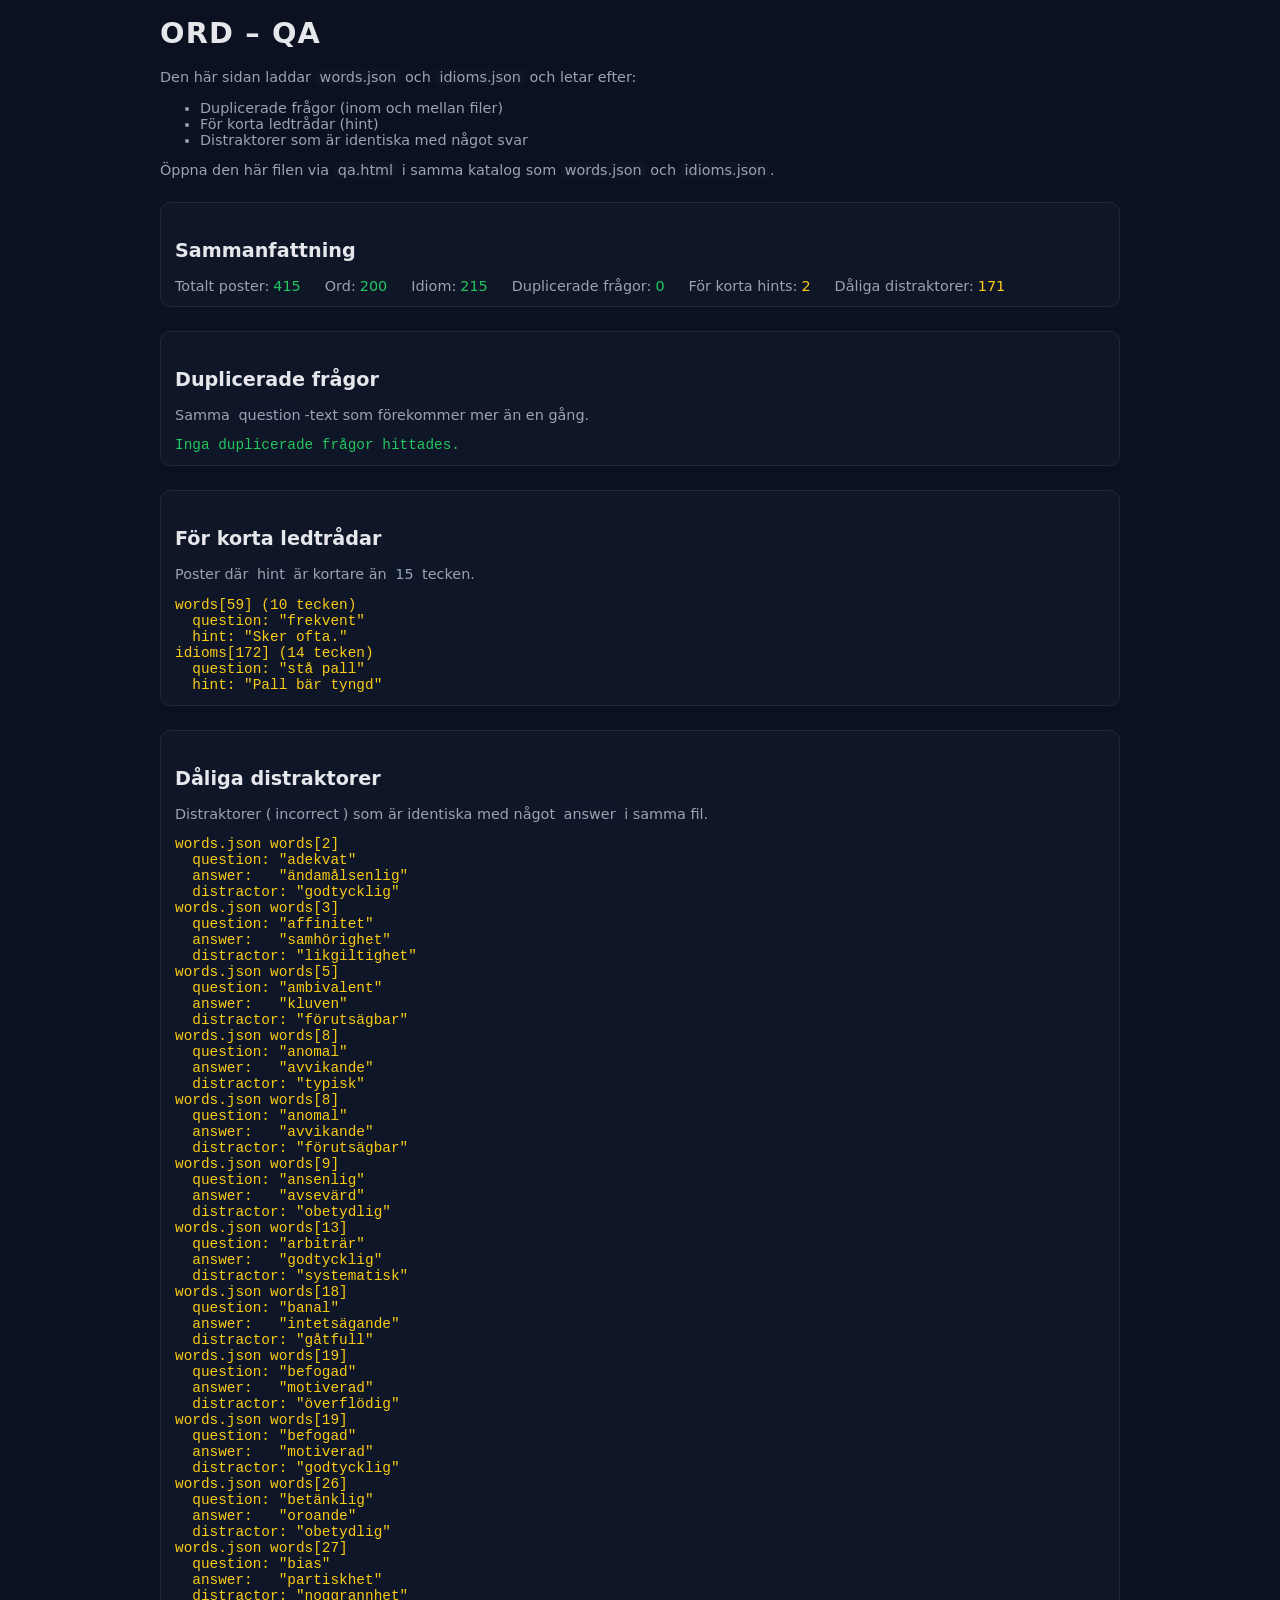
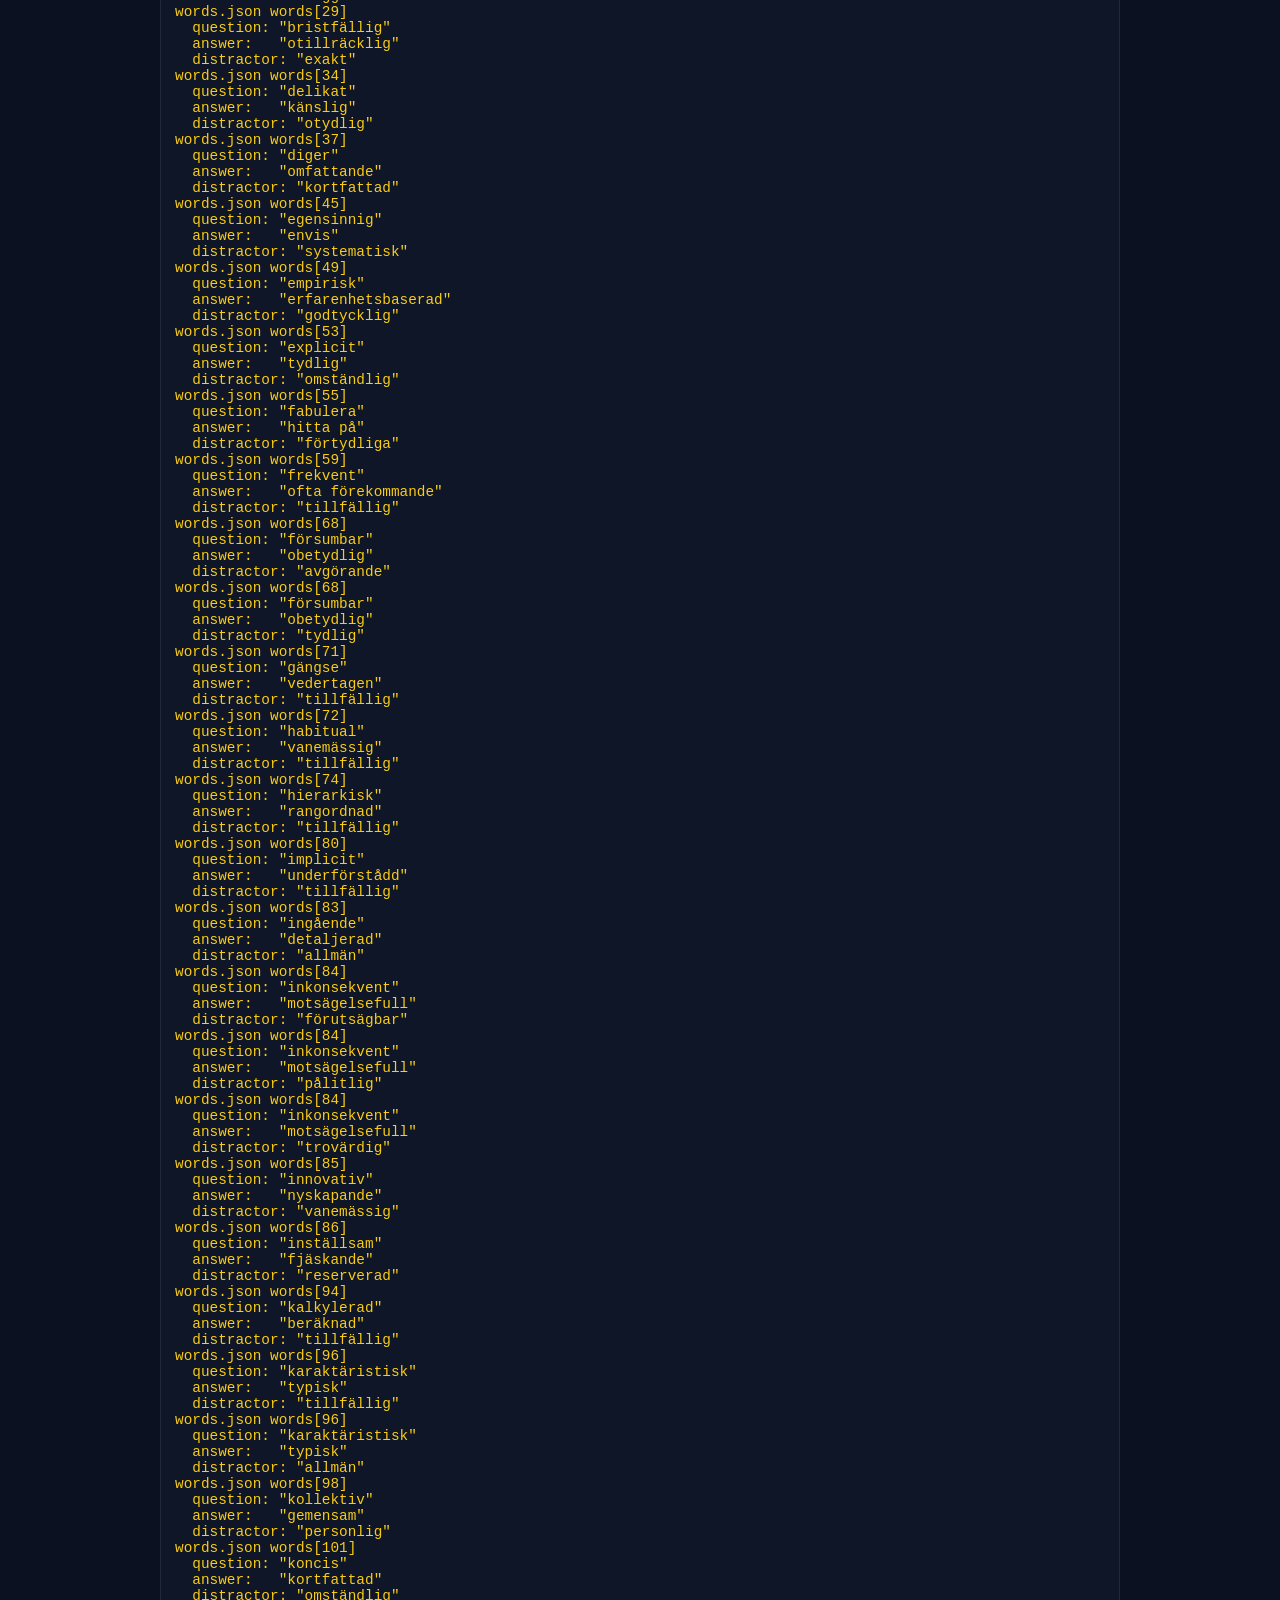
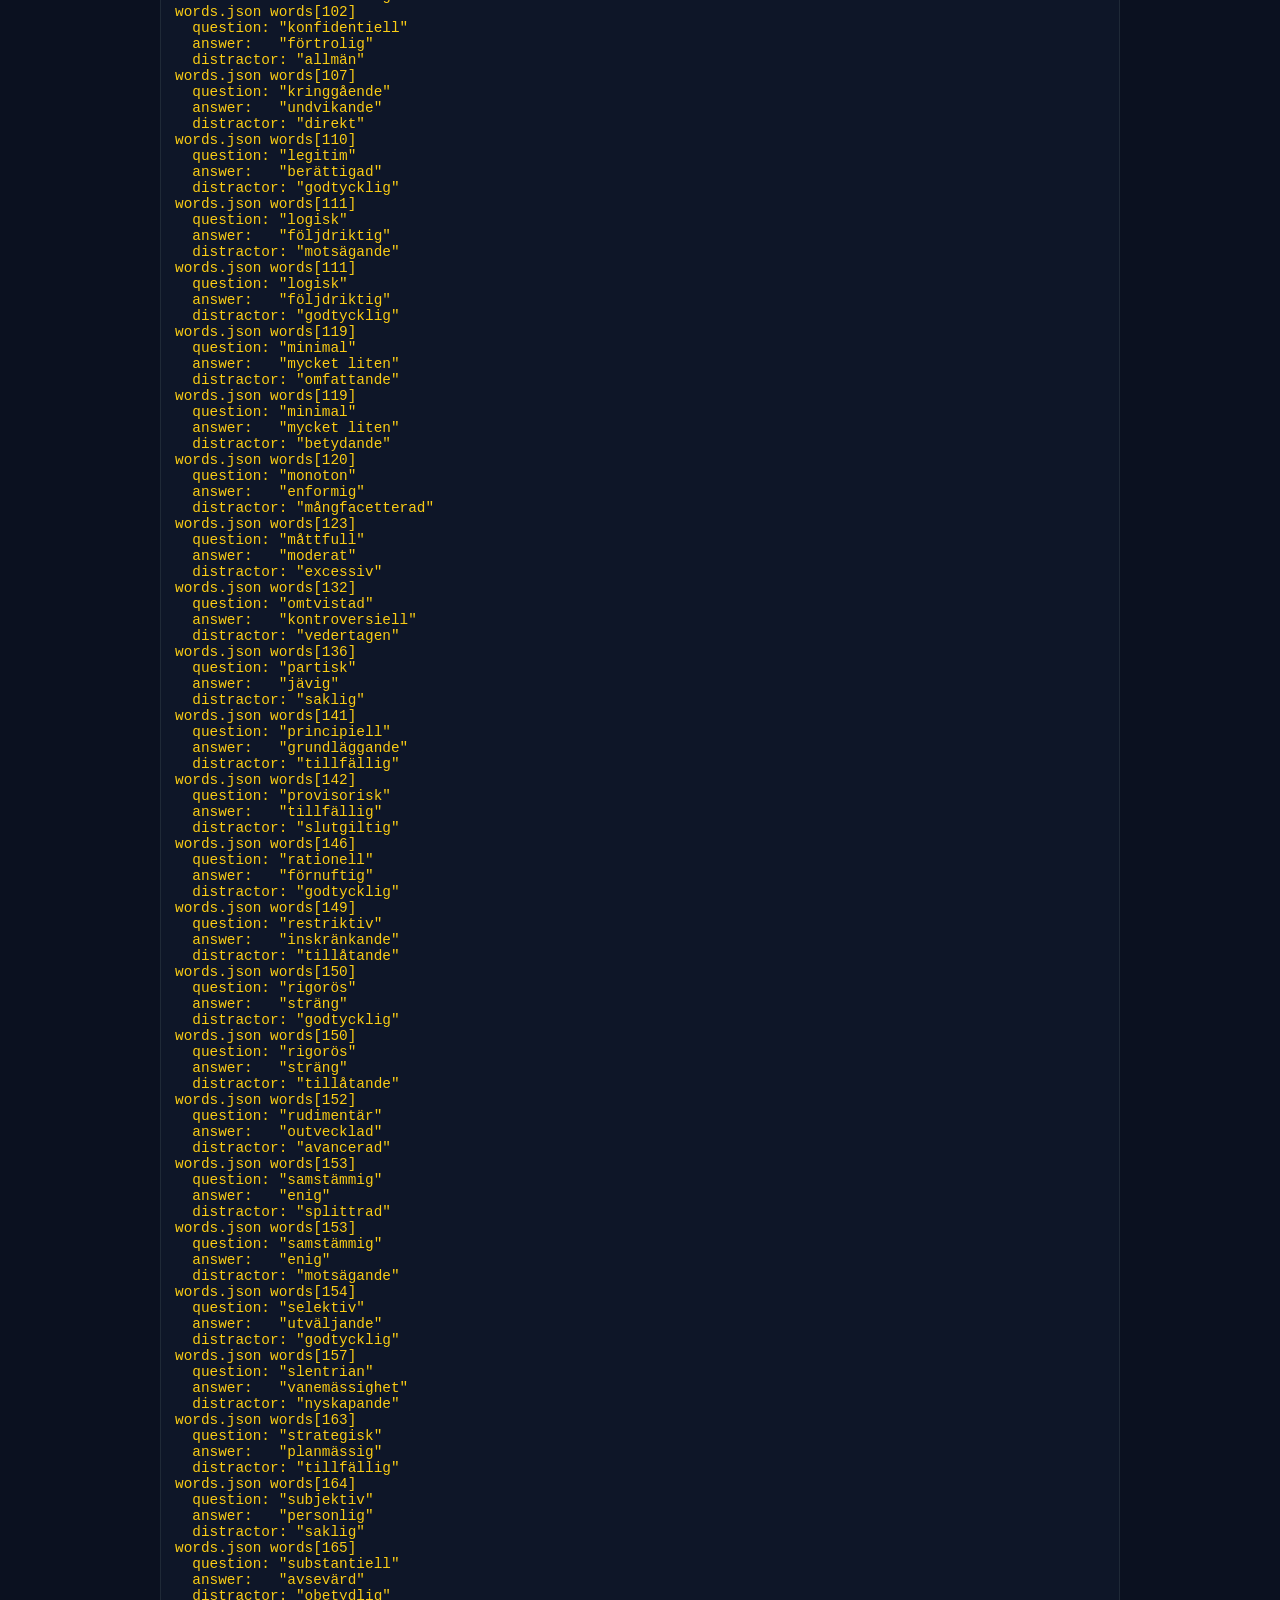
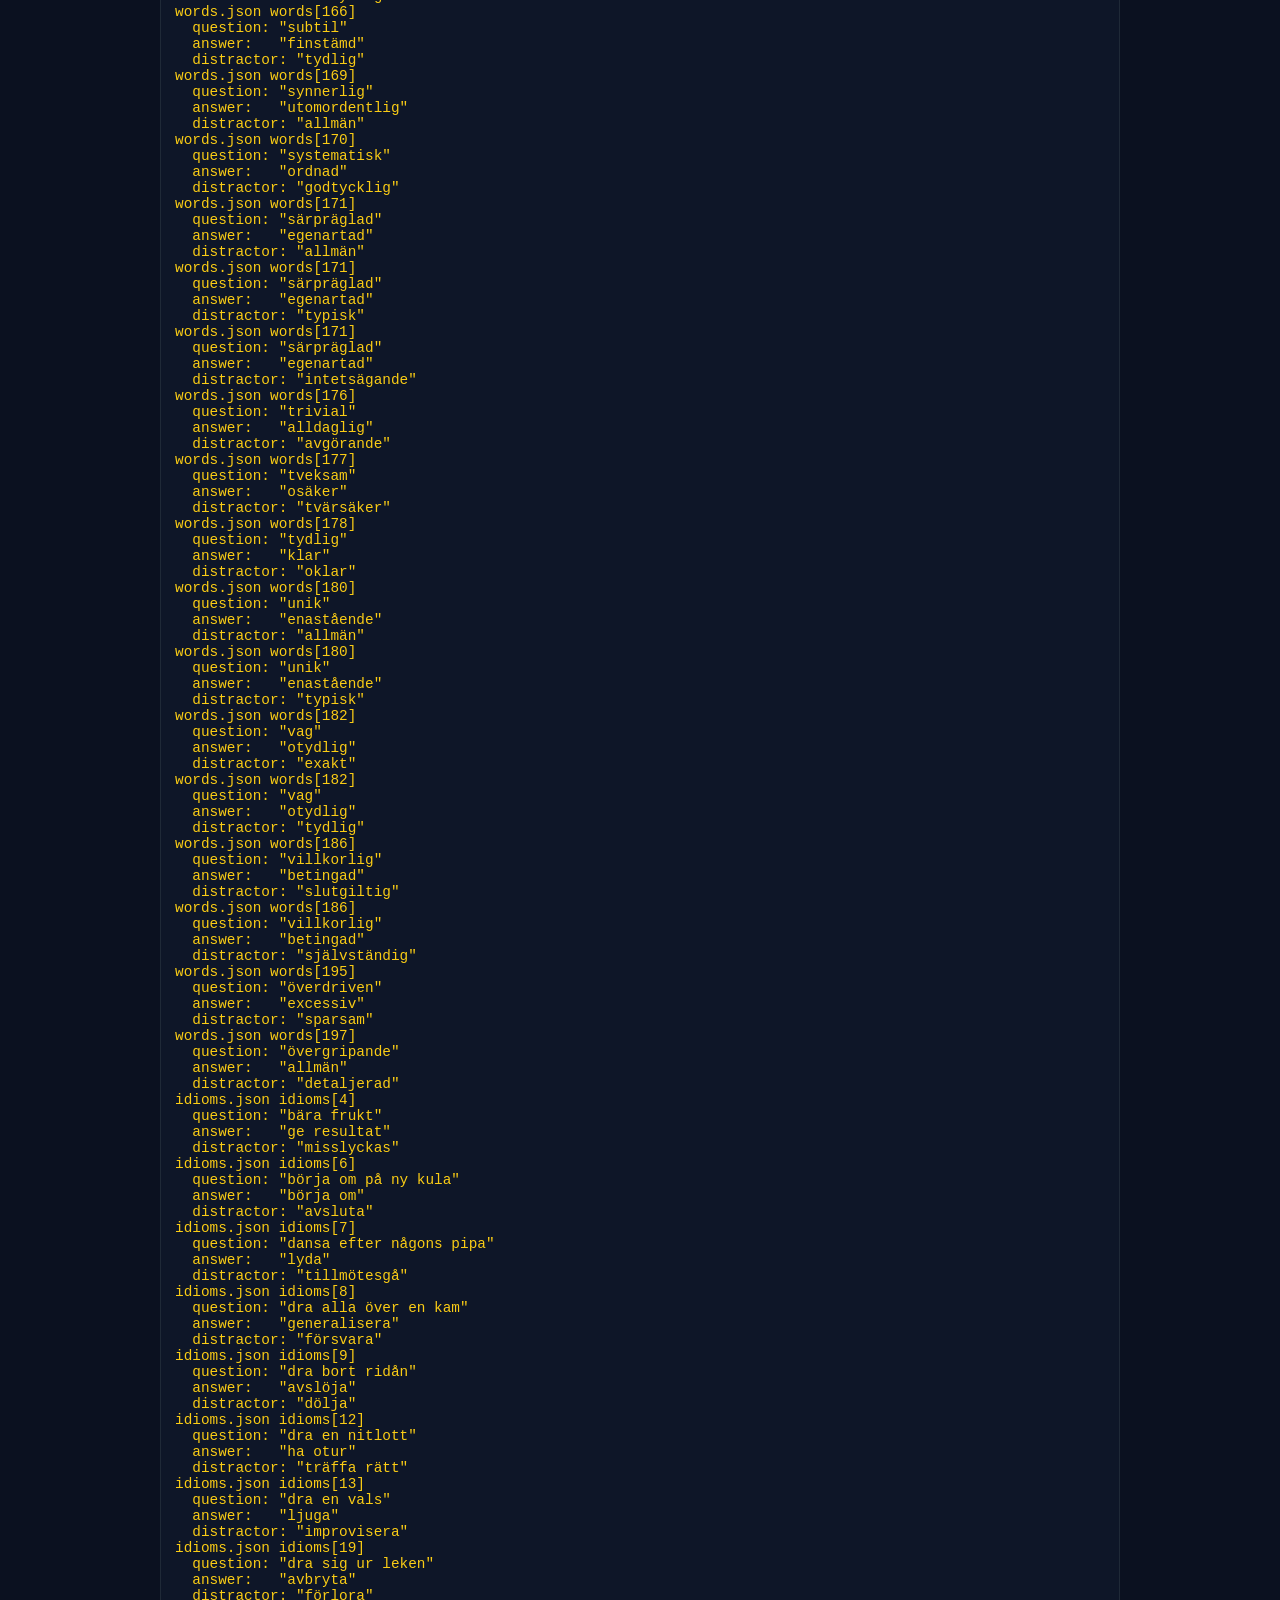
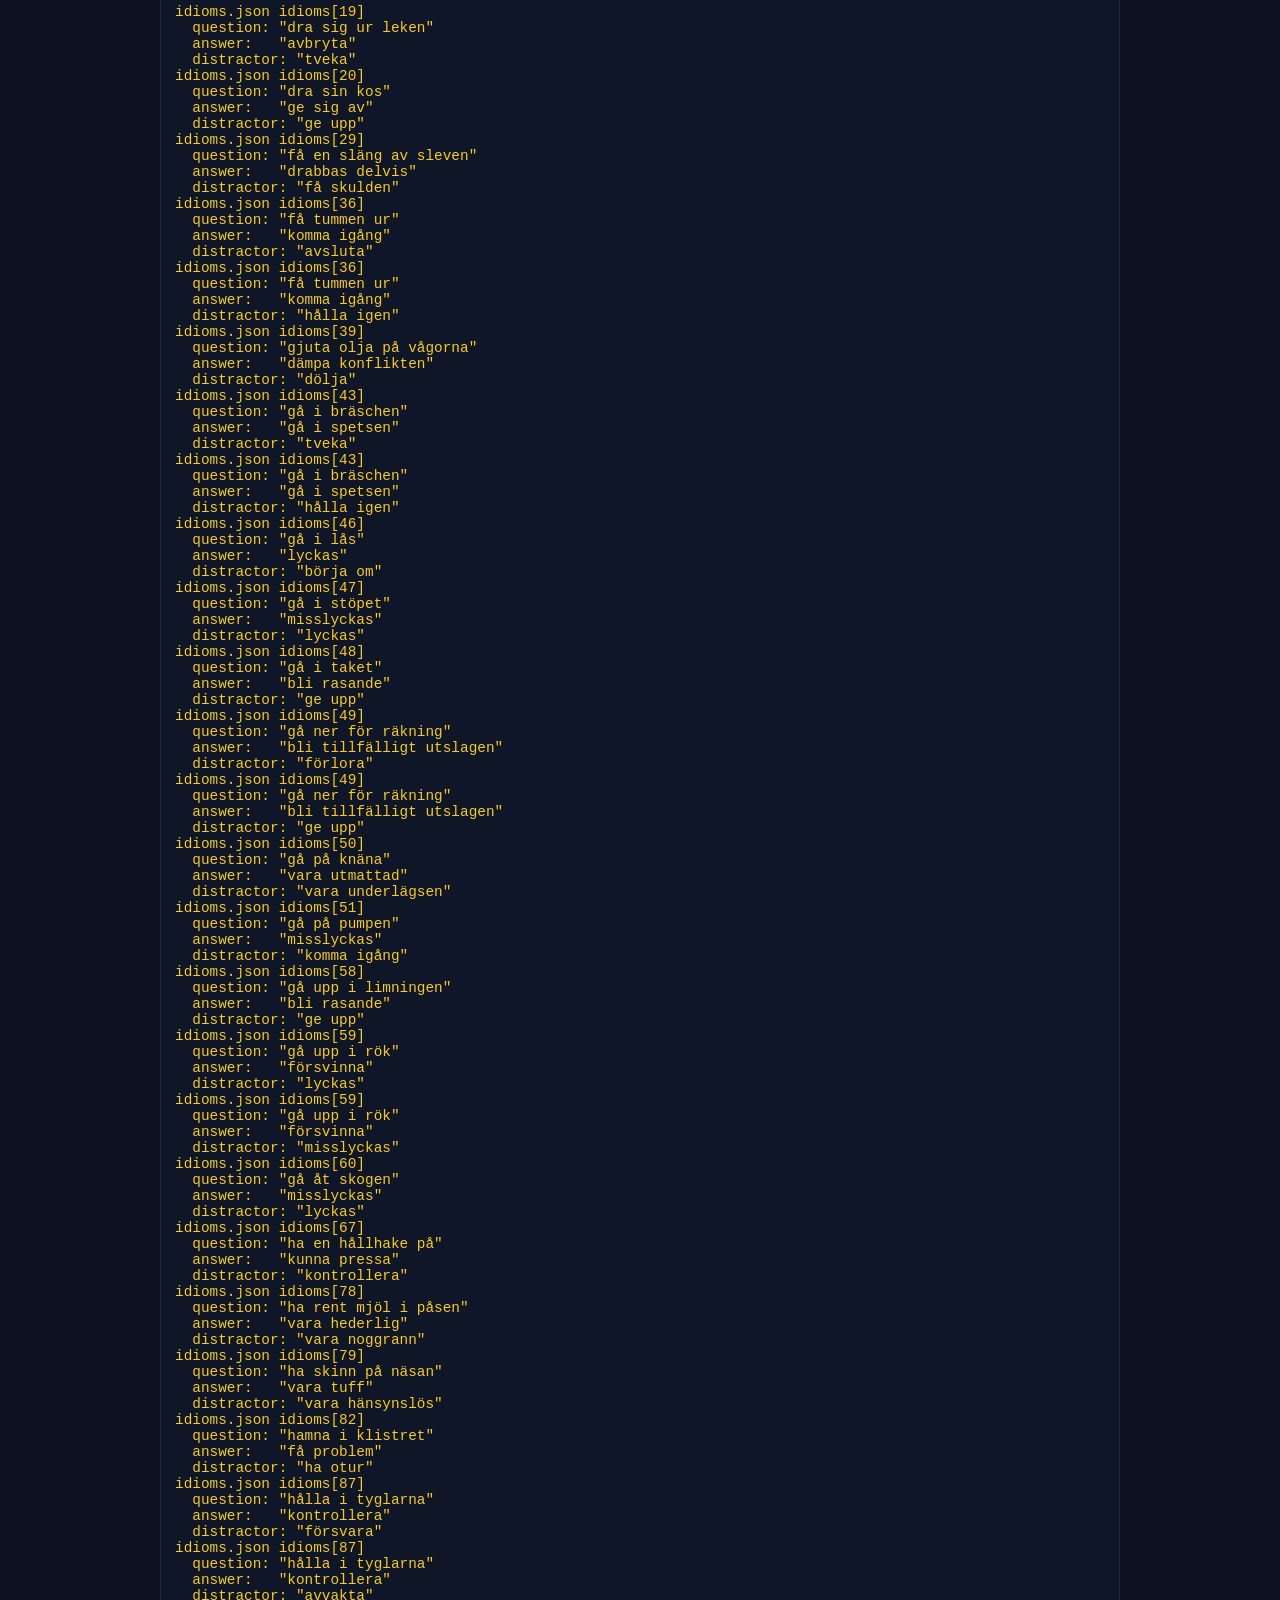
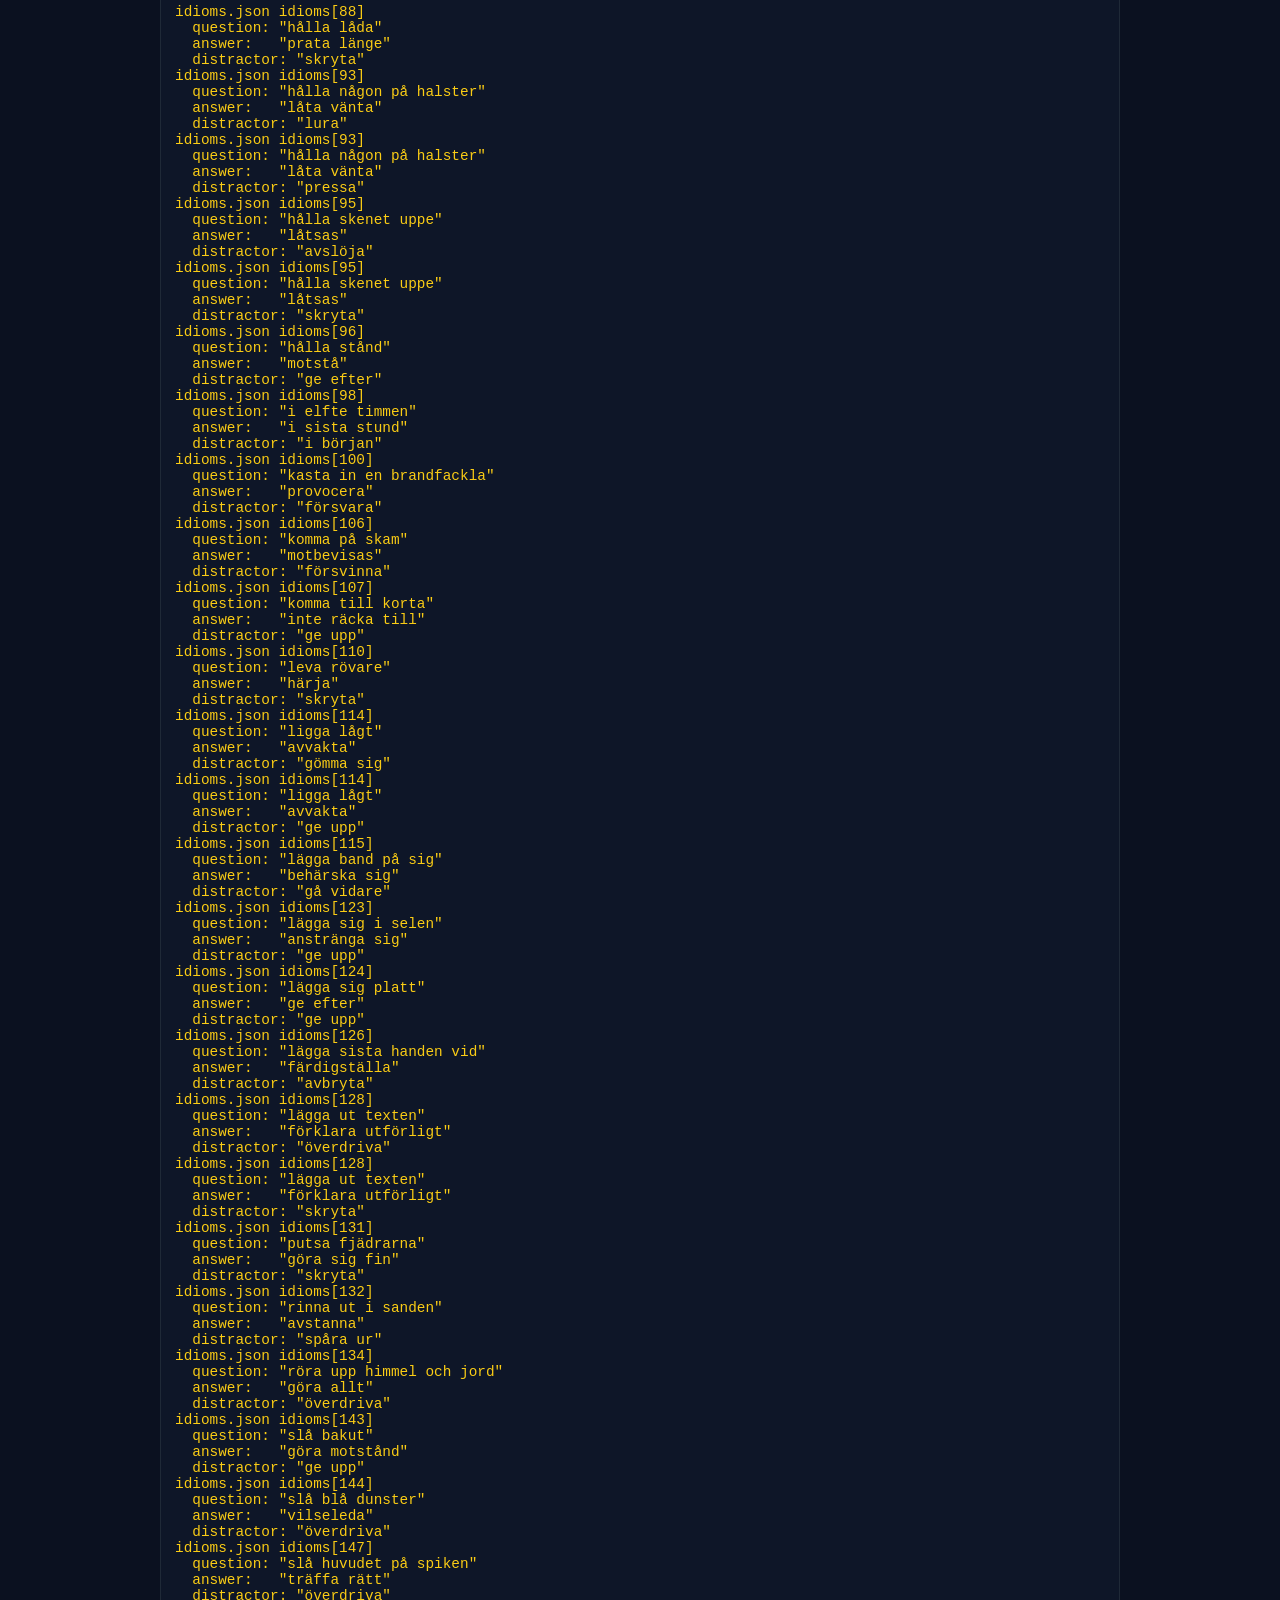
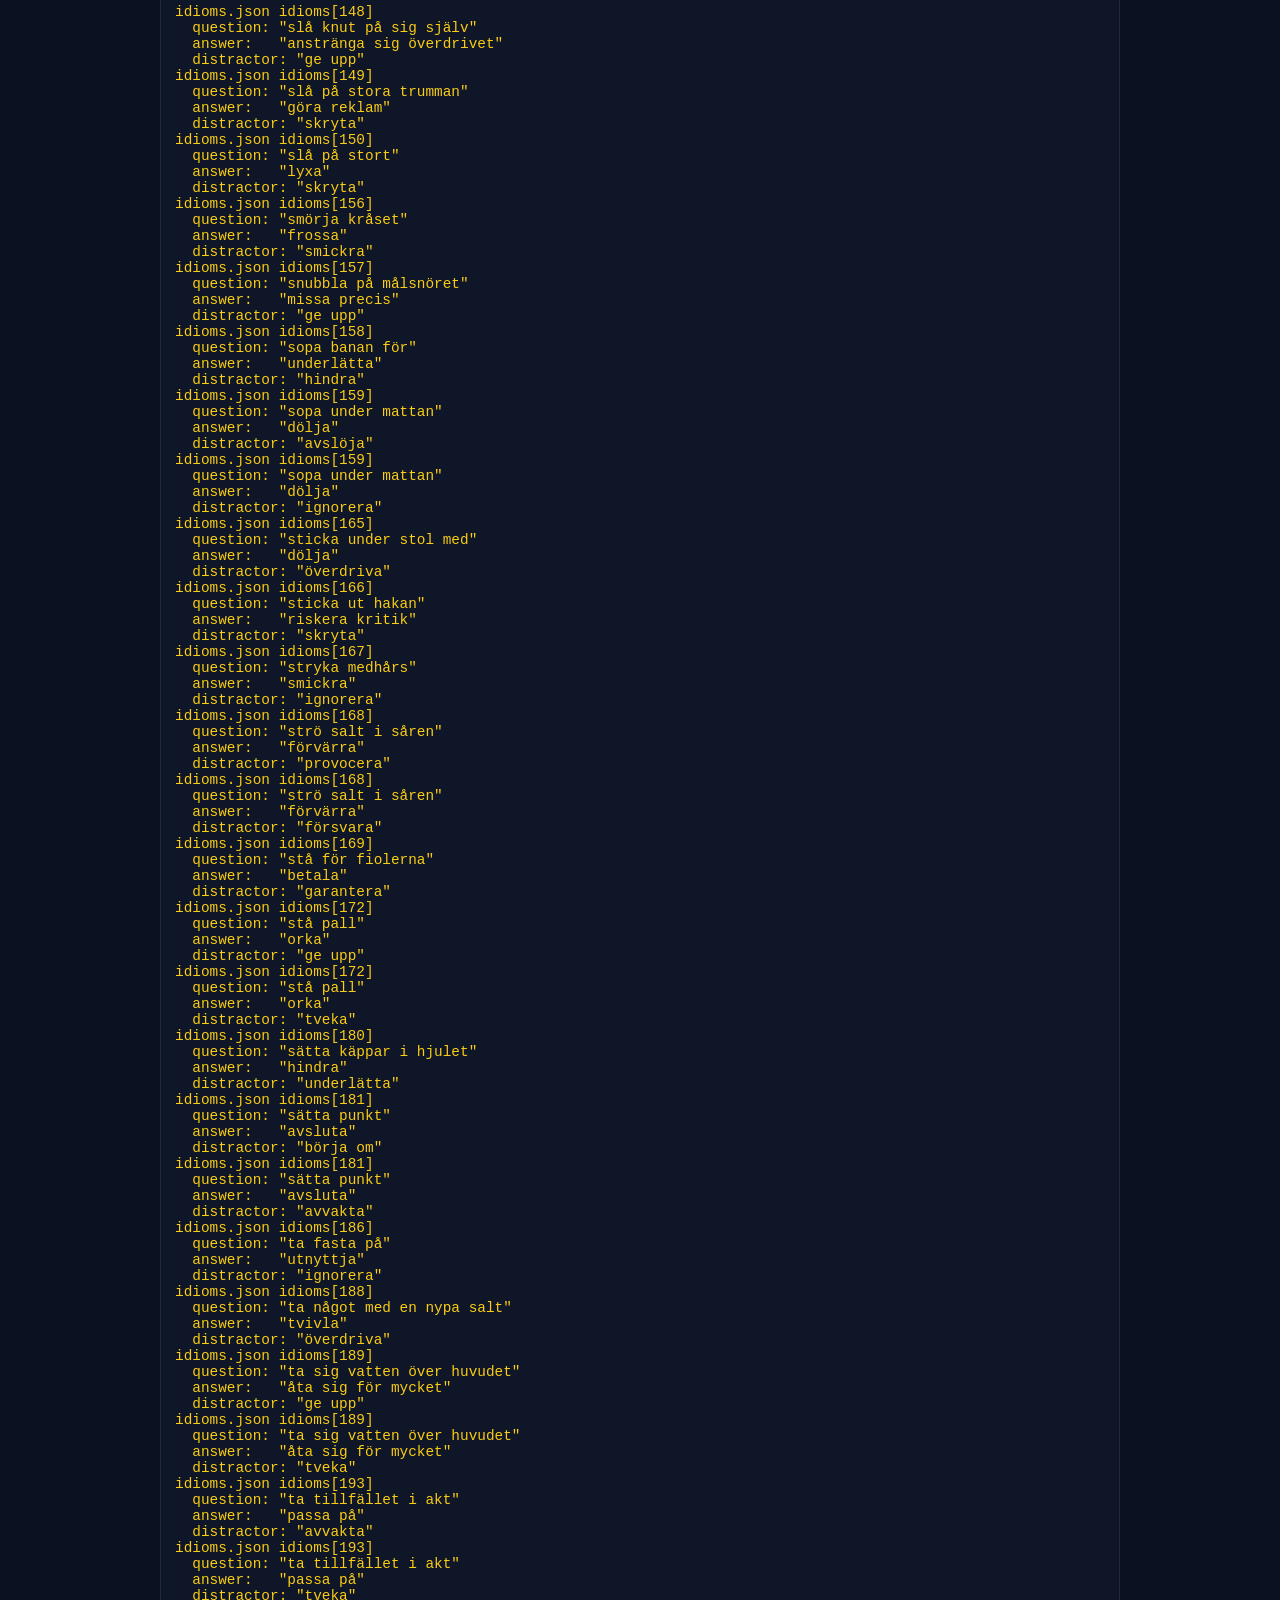
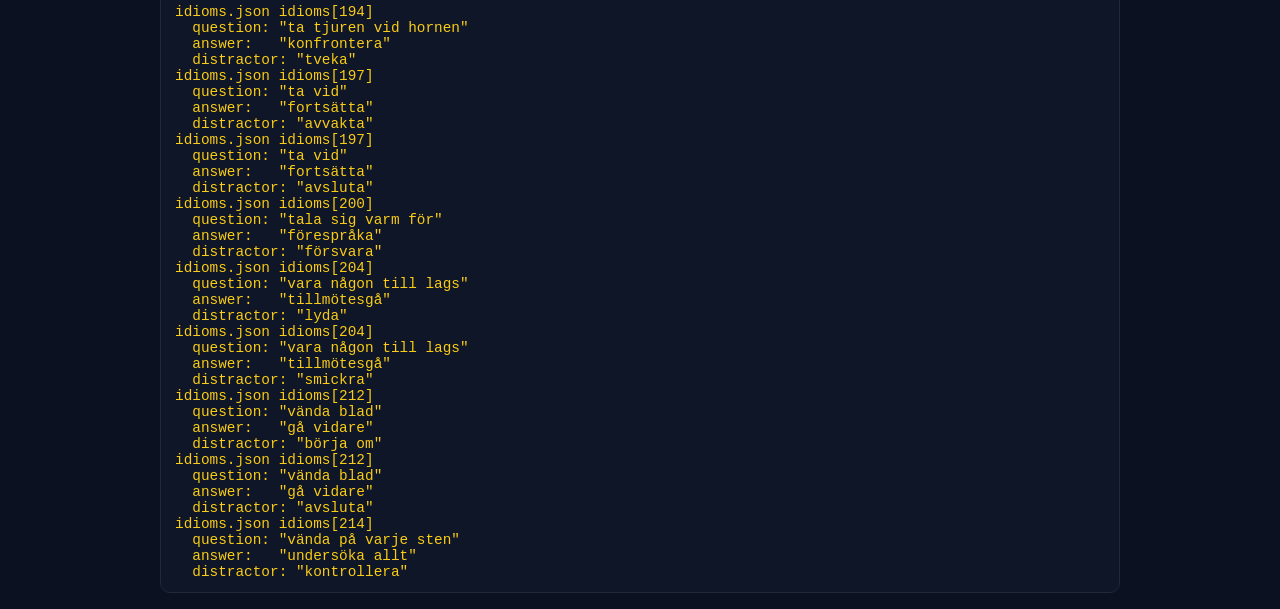
==== qa.html @ 1f2b7196 "feat: add qa.html for dataset quality checks Co-authored-by: aider (gpt-5.1) <aider@aider.chat>" ====
<!DOCTYPE html>
<html lang="sv">
<head>
  <meta charset="UTF-8" />
  <title>ORD – QA</title>
  <meta name="viewport" content="width=device-width, initial-scale=1" />
  <style>
    :root {
      font-family: system-ui, -apple-system, BlinkMacSystemFont, "SF Pro Text",
        "Segoe UI", sans-serif;
      color-scheme: light dark;
    }

    body {
      margin: 0;
      padding: 16px;
      background: #0b1120;
      color: #e5e7eb;
    }

    main {
      max-width: 960px;
      margin: 0 auto;
    }

    h1 {
      margin-top: 0;
      font-size: 1.8rem;
      letter-spacing: 0.04em;
    }

    h2 {
      margin-top: 1.5rem;
      font-size: 1.2rem;
    }

    .muted {
      color: #9ca3af;
      font-size: 0.9rem;
    }

    .section {
      margin-top: 1.5rem;
      padding: 12px 14px;
      border-radius: 10px;
      background: rgba(15, 23, 42, 0.9);
      border: 1px solid #1f2937;
    }

    pre {
      white-space: pre-wrap;
      word-break: break-word;
      font-family: ui-monospace, SFMono-Regular, Menlo, Monaco, Consolas,
        "Liberation Mono", "Courier New", monospace;
      font-size: 0.9rem;
      margin: 0.5rem 0 0;
    }

    .ok {
      color: #22c55e;
    }

    .warn {
      color: #facc15;
    }

    .error {
      color: #f97373;
    }

    code {
      font-family: inherit;
      background: rgba(15, 23, 42, 0.8);
      padding: 0 4px;
      border-radius: 4px;
    }

    .summary-list {
      list-style: none;
      padding-left: 0;
      margin: 0.5rem 0 0;
      display: flex;
      flex-wrap: wrap;
      gap: 0.75rem 1.5rem;
      font-size: 0.9rem;
    }

    .summary-list li span.label {
      color: #9ca3af;
      margin-right: 0.25rem;
    }

    a {
      color: #60a5fa;
    }

    .loading {
      color: #e5e7eb;
    }
  </style>
</head>
<body>
  <main>
    <header>
      <h1>ORD – QA</h1>
      <p class="muted">
        Den här sidan laddar <code>words.json</code> och <code>idioms.json</code> och
        letar efter:
      </p>
      <ul class="muted">
        <li>Duplicerade frågor (inom och mellan filer)</li>
        <li>För korta ledtrådar (hint)</li>
        <li>Distraktorer som är identiska med något svar</li>
      </ul>
      <p class="muted">
        Öppna den här filen via <code>qa.html</code> i samma katalog som
        <code>words.json</code> och <code>idioms.json</code>.
      </p>
    </header>

    <section class="section">
      <h2>Sammanfattning</h2>
      <ul id="summary" class="summary-list">
        <li class="loading">Laddar data…</li>
      </ul>
    </section>

    <section class="section">
      <h2>Duplicerade frågor</h2>
      <p class="muted">
        Samma <code>question</code>-text som förekommer mer än en gång.
      </p>
      <pre id="duplicates">Laddar…</pre>
    </section>

    <section class="section">
      <h2>För korta ledtrådar</h2>
      <p class="muted">
        Poster där <code>hint</code> är kortare än
        <code><span id="hintThresholdLabel">15</span></code> tecken.
      </p>
      <pre id="shortHints">Laddar…</pre>
    </section>

    <section class="section">
      <h2>Dåliga distraktorer</h2>
      <p class="muted">
        Distraktorer (<code>incorrect</code>) som är identiska med något
        <code>answer</code> i samma fil.
      </p>
      <pre id="badDistractors">Laddar…</pre>
    </section>
  </main>

  <script>
    (function () {
      const HINT_MIN_LENGTH = 15;

      const summaryEl = document.getElementById("summary");
      const duplicatesEl = document.getElementById("duplicates");
      const shortHintsEl = document.getElementById("shortHints");
      const badDistractorsEl = document.getElementById("badDistractors");
      const hintThresholdLabel = document.getElementById("hintThresholdLabel");
      hintThresholdLabel.textContent = String(HINT_MIN_LENGTH);

      function formatList(items) {
        if (!items || items.length === 0) return "";
        return items.join("\n");
      }

      function loadAll() {
        return Promise.all([
          fetch("words.json").then((r) => {
            if (!r.ok) throw new Error("Failed to load words.json");
            return r.json();
          }),
          fetch("idioms.json").then((r) => {
            if (!r.ok) throw new Error("Failed to load idioms.json");
            return r.json();
          }),
        ]).then(([words, idioms]) => ({ words, idioms }));
      }

      function normalizeItem(item, source, index) {
        return {
          source,
          index,
          question: (item.question || "").trim(),
          answer: (item.answer || "").trim(),
          hint: (item.hint || "").trim(),
          incorrect: Array.isArray(item.incorrect)
            ? item.incorrect.map((s) => (s || "").trim())
            : [],
        };
      }

      function findDuplicates(allItems) {
        const map = new Map();
        for (const item of allItems) {
          const key = item.question.toLowerCase();
          if (!key) continue;
          if (!map.has(key)) map.set(key, []);
          map.get(key).push(item);
        }

        const result = [];
        for (const [key, items] of map.entries()) {
          if (items.length > 1) {
            result.push({ question: items[0].question, items });
          }
        }
        return result;
      }

      function findShortHints(allItems, minLength) {
        return allItems.filter(
          (item) => !item.hint || item.hint.length < minLength
        );
      }

      function findBadDistractors(items) {
        const answers = new Set(
          items
            .map((i) => i.answer.toLowerCase())
            .filter((a) => a && a.length > 0)
        );

        const issues = [];
        for (const item of items) {
          for (const inc of item.incorrect) {
            if (!inc) continue;
            if (answers.has(inc.toLowerCase())) {
              issues.push({
                source: item.source,
                index: item.index,
                question: item.question,
                answer: item.answer,
                distractor: inc,
              });
            }
          }
        }
        return issues;
      }

      function renderSummary({
        words,
        idioms,
        dupes,
        shortHints,
        badDistractorsWords,
        badDistractorsIdioms,
      }) {
        const totalWords = words.length;
        const totalIdioms = idioms.length;
        const total = totalWords + totalIdioms;

        const totalDupes = dupes.length;
        const totalShortHints = shortHints.length;
        const totalBadDistractors =
          badDistractorsWords.length + badDistractorsIdioms.length;

        const nf = new Intl.NumberFormat("sv-SE");

        summaryEl.innerHTML = "";
        const items = [
          {
            label: "Totalt poster",
            value: nf.format(total),
            cls: "ok",
          },
          {
            label: "Ord",
            value: nf.format(totalWords),
            cls: "ok",
          },
          {
            label: "Idiom",
            value: nf.format(totalIdioms),
            cls: "ok",
          },
          {
            label: "Duplicerade frågor",
            value: nf.format(totalDupes),
            cls: totalDupes === 0 ? "ok" : "error",
          },
          {
            label: "För korta hints",
            value: nf.format(totalShortHints),
            cls: totalShortHints === 0 ? "ok" : "warn",
          },
          {
            label: "Dåliga distraktorer",
            value: nf.format(totalBadDistractors),
            cls: totalBadDistractors === 0 ? "ok" : "warn",
          },
        ];

        for (const item of items) {
          const li = document.createElement("li");
          const labelSpan = document.createElement("span");
          labelSpan.className = "label";
          labelSpan.textContent = item.label + ":";

          const valueSpan = document.createElement("span");
          valueSpan.className = item.cls;
          valueSpan.textContent = item.value;

          li.appendChild(labelSpan);
          li.appendChild(valueSpan);
          summaryEl.appendChild(li);
        }
      }

      function renderDuplicates(dupes) {
        if (!dupes.length) {
          duplicatesEl.textContent = "Inga duplicerade frågor hittades.";
          duplicatesEl.className = "ok";
          return;
        }

        const lines = [];
        for (const group of dupes) {
          lines.push(`Fråga: "${group.question}"`);
          for (const item of group.items) {
            lines.push(
              `  - ${item.source}[${item.index}] answer="${item.answer}"`
            );
          }
          lines.push("");
        }
        duplicatesEl.textContent = formatList(lines);
        duplicatesEl.className = "error";
      }

      function renderShortHints(items) {
        if (!items.length) {
          shortHintsEl.textContent = "Inga för korta hints hittades.";
          shortHintsEl.className = "ok";
          return;
        }

        const lines = items.map(
          (item) =>
            `${item.source}[${item.index}] (${item.hint.length} tecken)\n` +
            `  question: "${item.question}"\n` +
            `  hint: "${item.hint}"`
        );
        shortHintsEl.textContent = formatList(lines);
        shortHintsEl.className = "warn";
      }

      function renderBadDistractors(wordsIssues, idiomsIssues) {
        const all = [
          ...wordsIssues.map((i) => ({ ...i, file: "words.json" })),
          ...idiomsIssues.map((i) => ({ ...i, file: "idioms.json" })),
        ];

        if (!all.length) {
          badDistractorsEl.textContent =
            "Inga distraktorer som matchar svar hittades.";
          badDistractorsEl.className = "ok";
          return;
        }

        const lines = all.map(
          (i) =>
            `${i.file} ${i.source}[${i.index}]\n` +
            `  question: "${i.question}"\n` +
            `  answer:   "${i.answer}"\n` +
            `  distractor: "${i.distractor}"`
        );
        badDistractorsEl.textContent = formatList(lines);
        badDistractorsEl.className = "warn";
      }

      loadAll()
        .then(({ words, idioms }) => {
          const normWords = words.map((w, idx) =>
            normalizeItem(w, "words", idx)
          );
          const normIdioms = idioms.map((w, idx) =>
            normalizeItem(w, "idioms", idx)
          );
          const allItems = [...normWords, ...normIdioms];

          const dupes = findDuplicates(allItems);
          const shortHints = findShortHints(allItems, HINT_MIN_LENGTH);
          const badDistractorsWords = findBadDistractors(normWords);
          const badDistractorsIdioms = findBadDistractors(normIdioms);

          renderSummary({
            words: normWords,
            idioms: normIdioms,
            dupes,
            shortHints,
            badDistractorsWords,
            badDistractorsIdioms,
          });
          renderDuplicates(dupes);
          renderShortHints(shortHints);
          renderBadDistractors(badDistractorsWords, badDistractorsIdioms);
        })
        .catch((err) => {
          const msg =
            "Kunde inte ladda words.json/idioms.json.\n" +
            "Kontrollera att qa.html ligger i samma katalog.\n\n" +
            String(err);
          duplicatesEl.textContent = msg;
          shortHintsEl.textContent = msg;
          badDistractorsEl.textContent = msg;
          summaryEl.innerHTML = "";
          const li = document.createElement("li");
          li.textContent = "Fel vid laddning av data.";
          li.className = "error";
          summaryEl.appendChild(li);
        });
    })();
  </script>
</body>
</html>
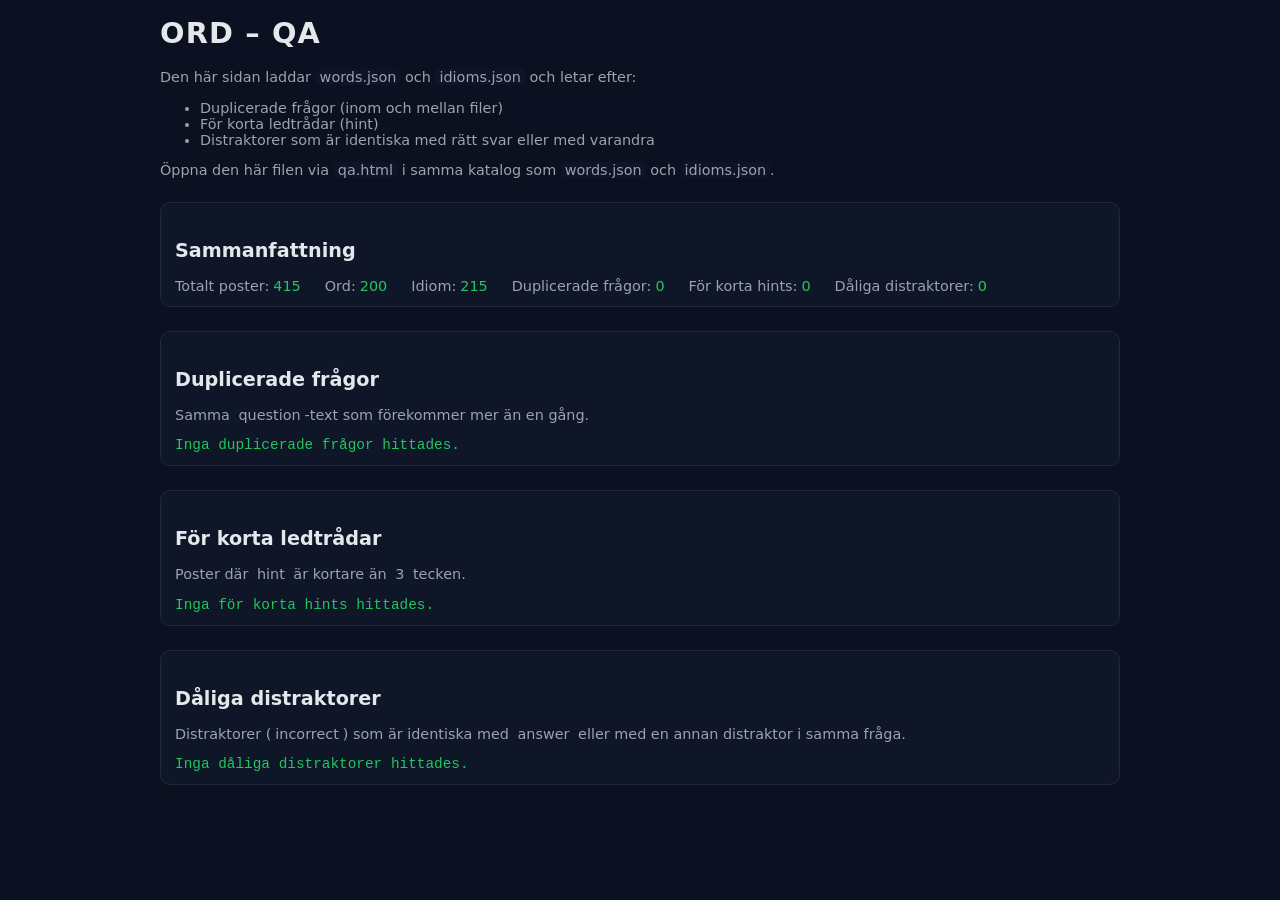
==== commit 239a4265: "fix: adjust QA rules for hint length and per-question distractors Co-authored-by: aider (gpt-5.1) <a" ====
--- a/qa.html
+++ b/qa.html
@@ -110,7 +110,7 @@
       <ul class="muted">
         <li>Duplicerade frågor (inom och mellan filer)</li>
         <li>För korta ledtrådar (hint)</li>
-        <li>Distraktorer som är identiska med något svar</li>
+        <li>Distraktorer som är identiska med rätt svar eller med varandra</li>
       </ul>
       <p class="muted">
         Öppna den här filen via <code>qa.html</code> i samma katalog som
@@ -137,7 +137,7 @@
       <h2>För korta ledtrådar</h2>
       <p class="muted">
         Poster där <code>hint</code> är kortare än
-        <code><span id="hintThresholdLabel">15</span></code> tecken.
+        <code><span id="hintThresholdLabel">3</span></code> tecken.
       </p>
       <pre id="shortHints">Laddar…</pre>
     </section>
@@ -145,8 +145,8 @@
     <section class="section">
       <h2>Dåliga distraktorer</h2>
       <p class="muted">
-        Distraktorer (<code>incorrect</code>) som är identiska med något
-        <code>answer</code> i samma fil.
+        Distraktorer (<code>incorrect</code>) som är identiska med
+        <code>answer</code> eller med en annan distraktor i samma fråga.
       </p>
       <pre id="badDistractors">Laddar…</pre>
     </section>
@@ -154,7 +154,7 @@
 
   <script>
     (function () {
-      const HINT_MIN_LENGTH = 15;
+      const HINT_MIN_LENGTH = 3;
 
       const summaryEl = document.getElementById("summary");
       const duplicatesEl = document.getElementById("duplicates");
@@ -218,28 +218,51 @@
         );
       }
 
+      // Distractors are bad if:
+      // - identical to the answer for that item, OR
+      // - identical to another distractor within the same item.
       function findBadDistractors(items) {
-        const answers = new Set(
-          items
-            .map((i) => i.answer.toLowerCase())
-            .filter((a) => a && a.length > 0)
-        );
-
         const issues = [];
+
         for (const item of items) {
+          const answerLower = item.answer.toLowerCase();
+          const seenDistractors = new Map(); // lowercased -> original text
+
           for (const inc of item.incorrect) {
             if (!inc) continue;
-            if (answers.has(inc.toLowerCase())) {
+            const incLower = inc.toLowerCase();
+
+            // Same as answer?
+            if (answerLower && incLower === answerLower) {
               issues.push({
                 source: item.source,
                 index: item.index,
                 question: item.question,
                 answer: item.answer,
                 distractor: inc,
+                reason: "matchar answer",
               });
+              continue;
+            }
+
+            // Duplicate distractor within the same question?
+            if (seenDistractors.has(incLower)) {
+              issues.push({
+                source: item.source,
+                index: item.index,
+                question: item.question,
+                answer: item.answer,
+                distractor: inc,
+                reason: `duplicerad distraktor (också "${seenDistractors.get(
+                  incLower
+                )}")`,
+              });
+            } else {
+              seenDistractors.set(incLower, inc);
             }
           }
         }
+
         return issues;
       }
 
@@ -358,7 +381,7 @@
 
         if (!all.length) {
           badDistractorsEl.textContent =
-            "Inga distraktorer som matchar svar hittades.";
+            "Inga dåliga distraktorer hittades.";
           badDistractorsEl.className = "ok";
           return;
         }
@@ -366,9 +389,10 @@
         const lines = all.map(
           (i) =>
             `${i.file} ${i.source}[${i.index}]\n` +
-            `  question: "${i.question}"\n` +
-            `  answer:   "${i.answer}"\n` +
-            `  distractor: "${i.distractor}"`
+            `  question:   "${i.question}"\n` +
+            `  answer:     "${i.answer}"\n` +
+            `  distractor: "${i.distractor}"\n` +
+            (i.reason ? `  orsak:      ${i.reason}` : "")
         );
         badDistractorsEl.textContent = formatList(lines);
         badDistractorsEl.className = "warn";
